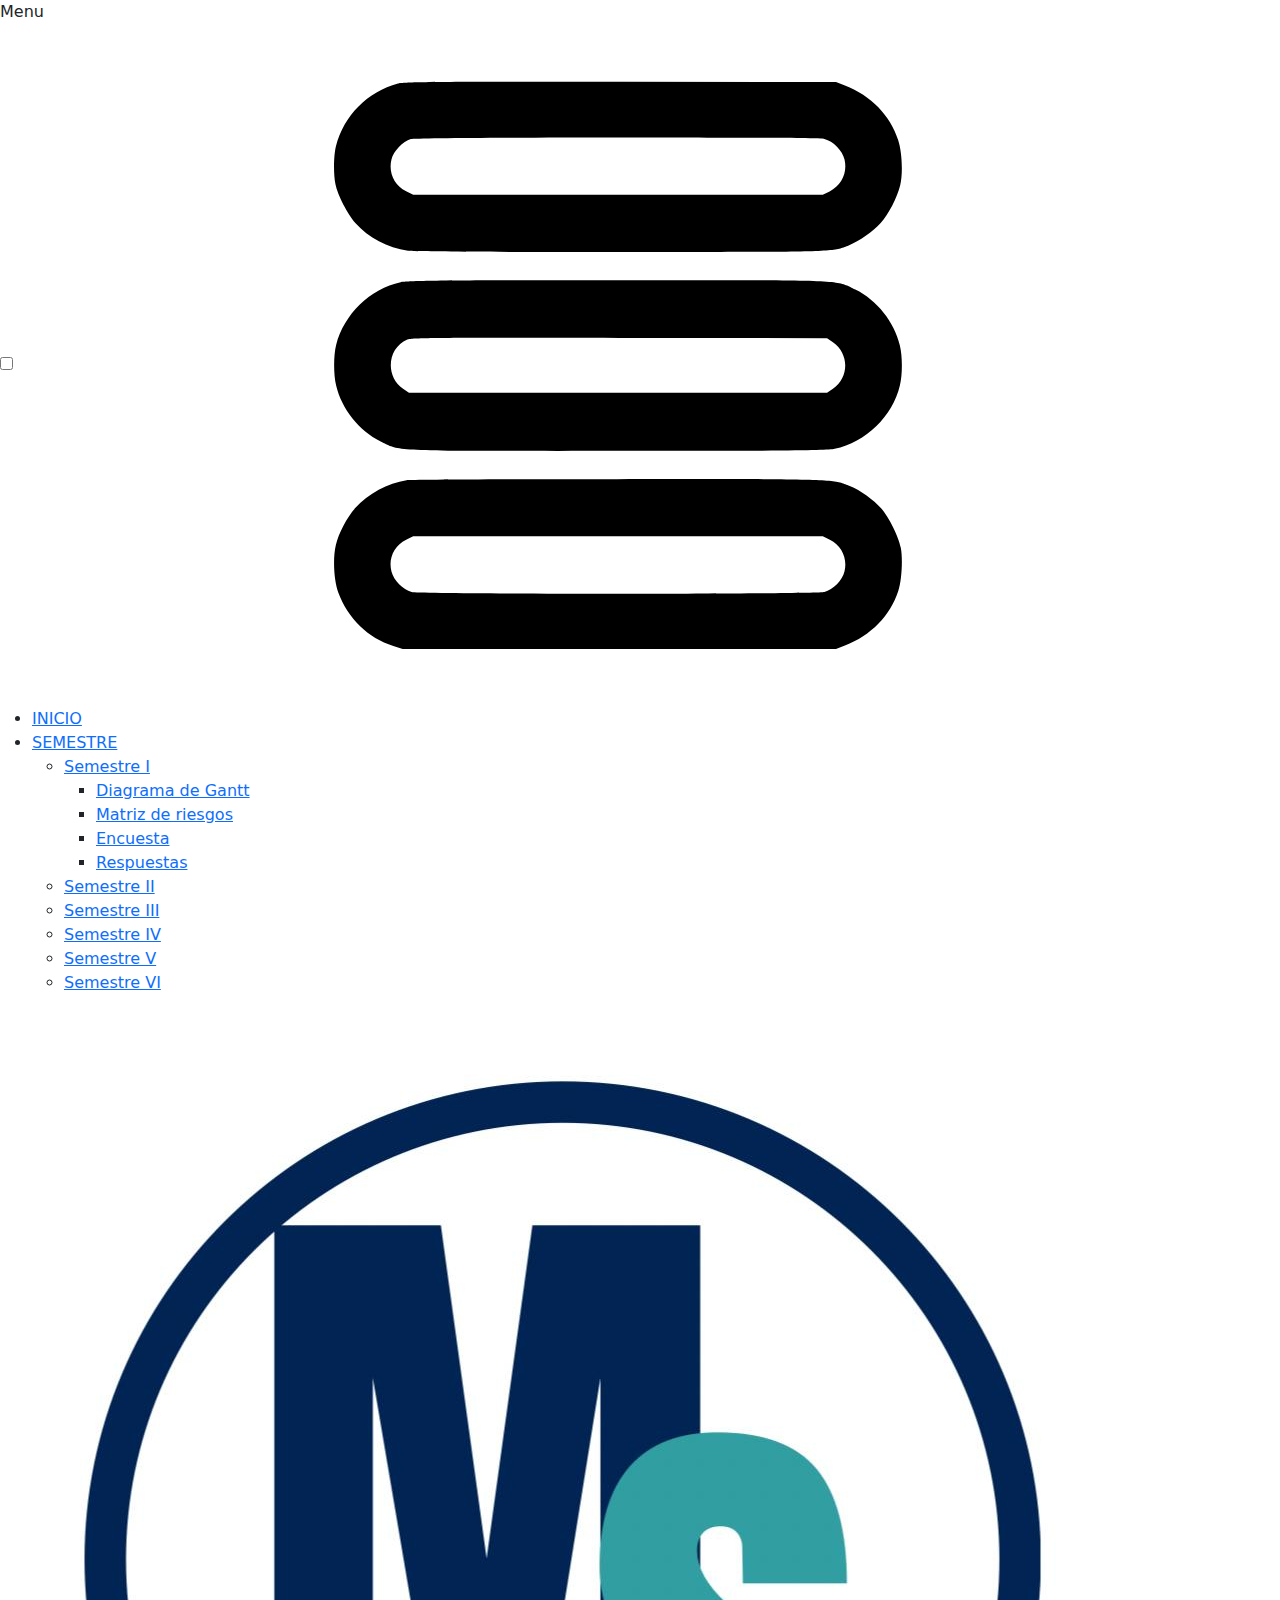
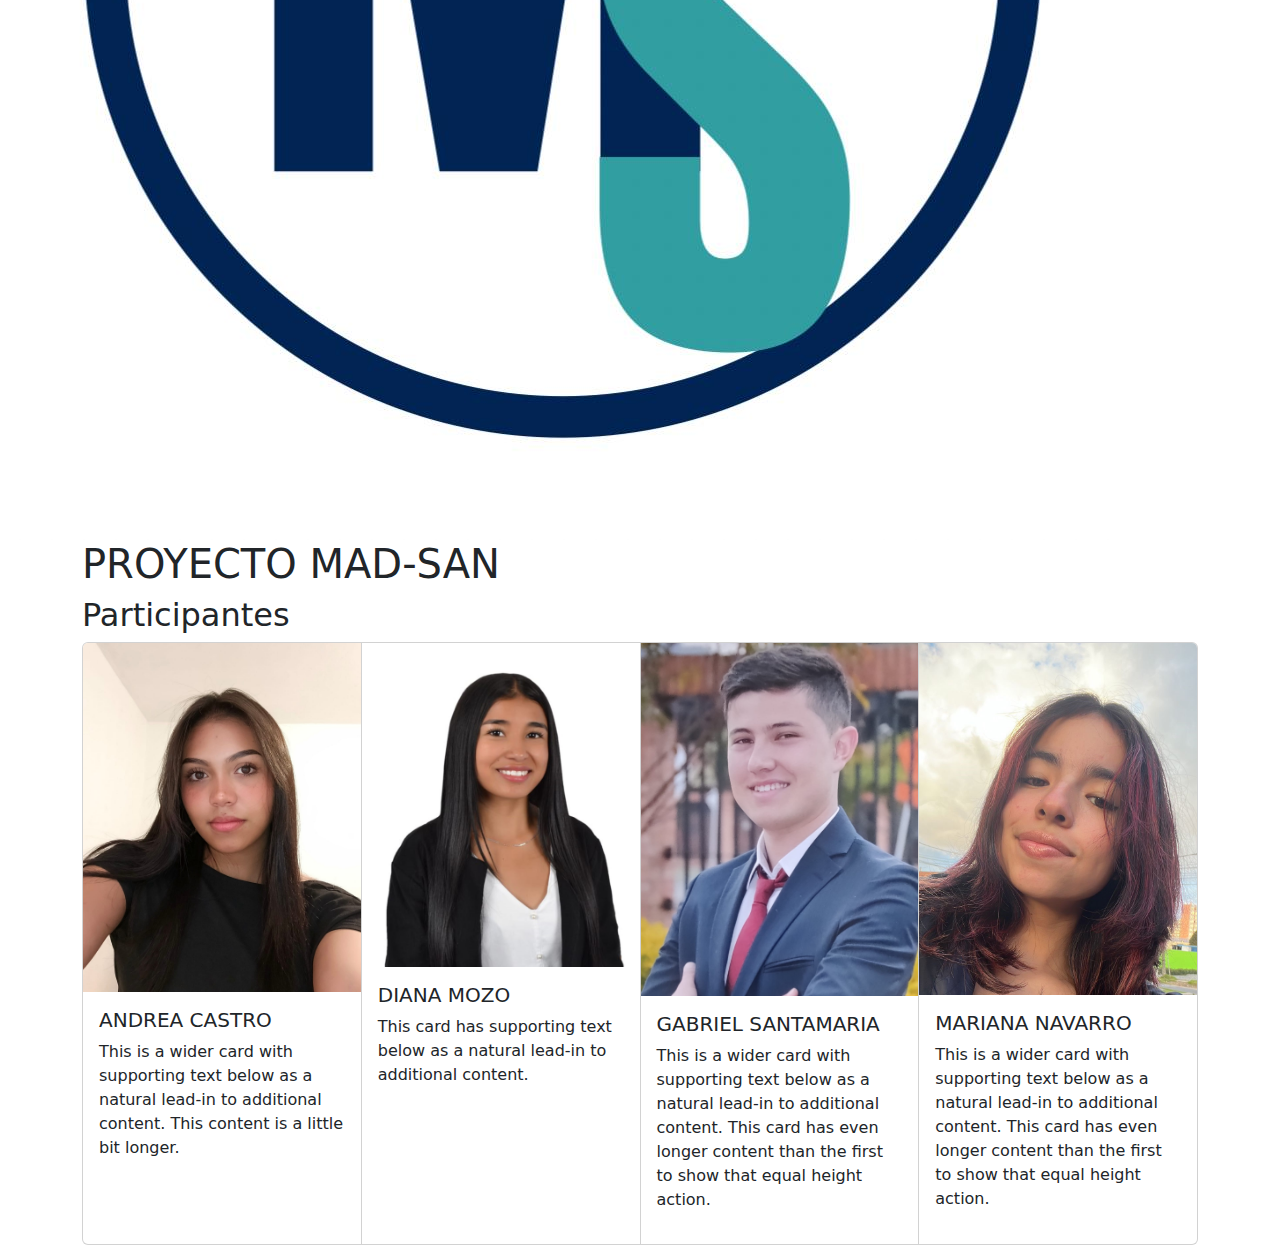
==== index.html @ 91048887 "Cuarta versión del proyecto" ====
<!DOCTYPE html>
<html lang="en">
<head>
    <meta charset="UTF-8">
    <meta name="viewport" content="width=device-width, initial-scale=1.0">
    <link href="https://cdn.jsdelivr.net/npm/bootstrap@5.3.3/dist/css/bootstrap.min.css" rel="stylesheet" integrity="sha384-QWTKZyjpPEjISv5WaRU9OFeRpok6YctnYmDr5pNlyT2bRjXh0JMhjY6hW+ALEwIH" crossorigin="anonymous">
    <script src="https://cdn.jsdelivr.net/npm/bootstrap@5.3.3/dist/js/bootstrap.bundle.min.js" integrity="sha384-YvpcrYf0tY3lHB60NNkmXc5s9fDVZLESaAA55NDzOxhy9GkcIdslK1eN7N6jIeHz" crossorigin="anonymous"></script>
    <script src="https://cdn.jsdelivr.net/npm/@popperjs/core@2.11.8/dist/umd/popper.min.js" integrity="sha384-I7E8VVD/ismYTF4hNIPjVp/Zjvgyol6VFvRkX/vR+Vc4jQkC+hVqc2pM8ODewa9r" crossorigin="anonymous"></script>
    <script src="https://cdn.jsdelivr.net/npm/bootstrap@5.3.3/dist/js/bootstrap.min.js" integrity="sha384-0pUGZvbkm6XF6gxjEnlmuGrJXVbNuzT9qBBavbLwCsOGabYfZo0T0to5eqruptLy" crossorigin="anonymous"></script>
    <link rel="icon" href="IMG/Logo.ico">
    <title>MAD-SAN</title>
<link rel="stylesheet" href="css/estilos.css">
</head>

<header class="header">

    <div class="logo">Menu</div>
    <input type="checkbox" id="toggle">
    <label for="toggle"> <img src="IMG/Menu.svg" alt="menu"></label>

    <nav class="navigation">

        <ul> 
            <li><a href="index.html">INICIO</a></li>
            <li>
              <a href="#">SEMESTRE</a>
              <ul>
                  <li>
                    <a href="Semestre1.html">Semestre I</a>
                    <ul>
                        <li><a href="#">Diagrama de Gantt</a></li>
                        <li><a href="#">Matriz de riesgos</a></li>
                        <li><a href="#">Encuesta</a></li>
                        <li><a href="#">Respuestas</a></li>
                    </ul>
                  </li>
                  <li><a href="Semestre2.html">Semestre II</a></li>
                  <li><a href="Semestre3.html">Semestre III</a></li>
                  <li><a href="Semestre4.html">Semestre IV</a></li>
                  <li><a href="Semestre5.html">Semestre V</a></li>
                  <li><a href="Semestre6.html">Semestre VI</a></li>
              </ul>
            </li>
        </ul>
    </nav>
</header>

<body>

    <img id="logo" src="IMG/logo.png" alt="Logo de MAD-SAN">

    <div class="container">      
        <h1 class="title">PROYECTO MAD-SAN</h1>
        <h2>Participantes</h2>
        <div class="card-group">
            <div class="card">
              <img src="IMG/Andrea.jpg" class="card-img-top" alt="...">
              <div class="card-body">
                <h5 class="card-title">ANDREA CASTRO</h5>
                <p class="card-text">This is a wider card with supporting text below as a natural lead-in to additional content. This content is a little bit longer.</p>
                <p class="card-text"><small class="text-body-secondary"></small></p>
              </div>
            </div>
            <div class="card">
              <img src="IMG/Diana.jpg" class="card-img-top" alt="...">
              <div class="card-body">
                <h5 class="card-title">DIANA MOZO</h5>
                <p class="card-text">This card has supporting text below as a natural lead-in to additional content.</p>
                <p class="card-text"><small class="text-body-secondary"></small></p>
              </div>
            </div>
            <div class="card">
              <img src="IMG/Gabriel.jpg" class="card-img-top" alt="...">
              <div class="card-body">
                <h5 class="card-title">GABRIEL SANTAMARIA</h5>
                <p class="card-text">This is a wider card with supporting text below as a natural lead-in to additional content. This card has even longer content than the first to show that equal height action.</p>
                <p class="card-text"><small class="text-body-secondary"></small></p>
              </div>
            </div>
            <div class="card">
              <img src="IMG/Mariana.jpg" class="card-img-top" alt="...">
              <div class="card-body">
                <h5 class="card-title">MARIANA NAVARRO</h5>
                <p class="card-text">This is a wider card with supporting text below as a natural lead-in to additional content. This card has even longer content than the first to show that equal height action.</p>
                <p class="card-text"><small class="text-body-secondary"></small></p>
            </div>
            </div>
          </div>   
 
    </div>
</body>

</html>
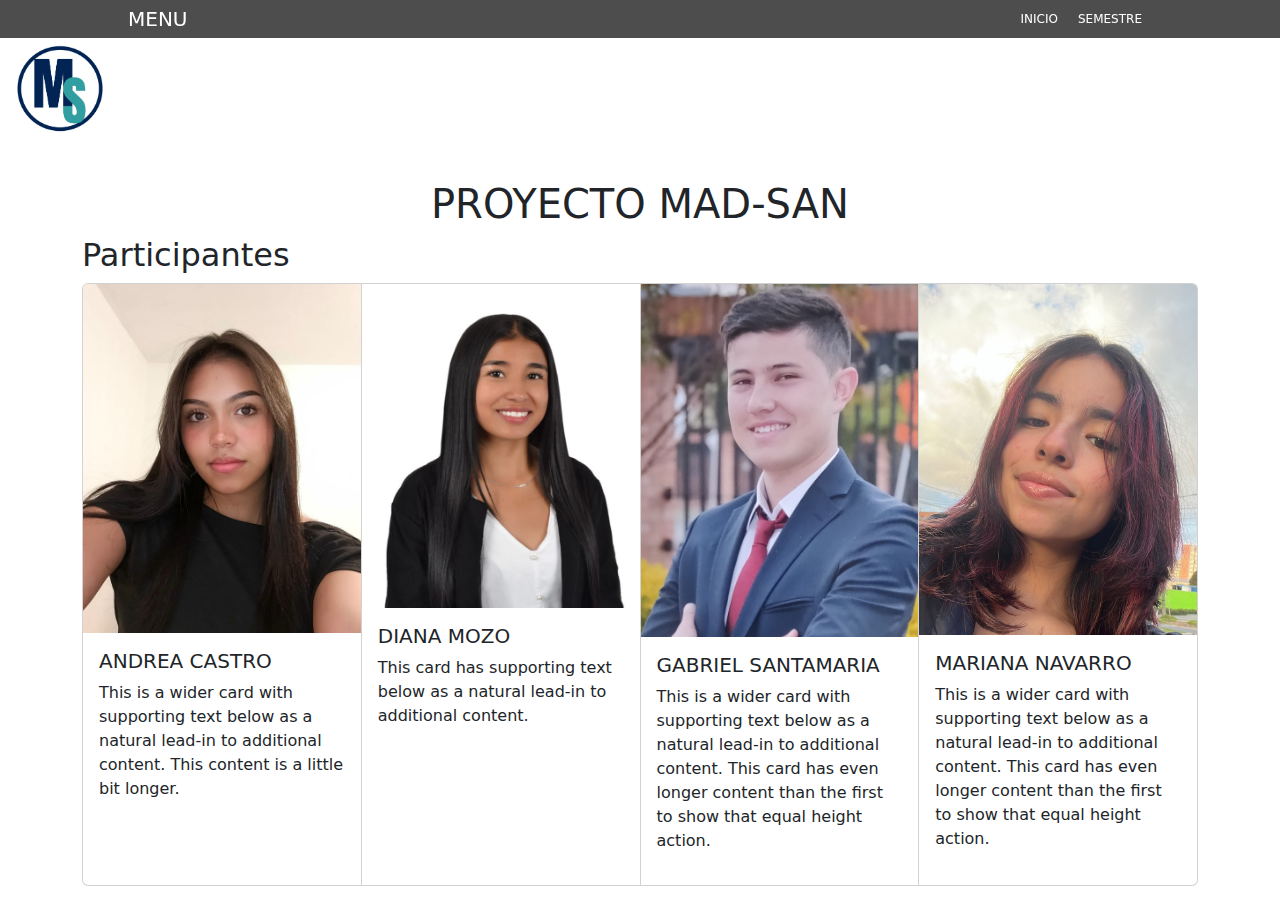
==== commit ee849579: "Cuarta versión del proyecto" ====
--- a/index.html
+++ b/index.html
@@ -9,7 +9,7 @@
     <script src="https://cdn.jsdelivr.net/npm/bootstrap@5.3.3/dist/js/bootstrap.min.js" integrity="sha384-0pUGZvbkm6XF6gxjEnlmuGrJXVbNuzT9qBBavbLwCsOGabYfZo0T0to5eqruptLy" crossorigin="anonymous"></script>
     <link rel="icon" href="IMG/Logo.ico">
     <title>MAD-SAN</title>
-<link rel="stylesheet" href="css/estilos.css">
+<link rel="stylesheet" href="CSS/estilos.css">
 </head>
 
 <header class="header">
@@ -90,4 +90,4 @@
     </div>
 </body>
 
-</html>+</html>
--- a/CSS/estilos.css
+++ b/CSS/estilos.css
@@ -0,0 +1,164 @@
+@import url('https://fonts.googleapis.com/css2?family=Poppins:ital,wght@0,100;0,200;0,300;0,400;0,500;0,600;0,700;0,800;0,900;1,100;1,200;1,300;1,400;1,500;1,600;1,700;1,800;1,900&display=swap');
+
+*,
+*::before
+*::after {
+    margin: 0;
+    padding: 0;
+    box-sizing: inherit;
+}
+
+body {
+    min-height: 100vh;
+    box-sizing: border-box;
+}
+
+.header {
+    position: fixed;
+    top: 0%;
+    left: 0%;
+    right: 0%;
+    background-color: rgba(1, 1, 1, 0.7);
+    padding: 0px 10%;
+    display: 	flex;
+    align-items: center;
+    justify-content: space-between;
+    z-index: 1000;
+}
+
+#logo {
+    width: 100px;
+    margin: 40px 10px;
+}
+
+.logo {
+    font-size: 20px;
+    text-transform: uppercase;
+    color: #ffffff;
+    font-weight: 500;
+}
+
+.navigation ul {
+    list-style: none;
+}
+
+.header .navigation ul li {
+    float: left;
+    position: relative;
+}
+
+.header .navigation ul li a {
+    font-size: 12px;
+    color: #ffffff;
+    text-decoration: none;
+    padding: 10px;
+    display: block;
+    transition: all .2s ease;
+}
+
+.header .navigation ul li a:hover {
+    background-color: #685cfe;
+}
+
+.header .navigation ul li ul {
+    position: absolute;
+    right: 0%;
+    width: 150px;
+    background-color: rgba(1, 1, 1, 0.7);
+    display: none;
+}
+
+.header .navigation ul li ul li a {
+    font-size: 12px;
+    text-transform: capitalize;
+}
+
+.header .navigation ul li ul li ul {
+    position: absolute;
+    top: 0%;
+    right: 150px;
+}
+
+.header .navigation ul li ul li {
+    width: 100%;
+}
+
+.header .navigation ul li:hover {
+    display: initial;
+}
+
+.header .navigation ul li:hover > ul {
+    display: block;
+}
+
+#toggle,
+.header label {
+    display: none;
+    cursor: pointer;
+}
+
+.menu {
+    width: 45px;
+    height: 35px;
+}
+
+@media(max-width:50px) {
+    .header label {
+        display: initial;
+    }
+
+    .header {
+        padding: 20px 10%;
+    }
+
+    .header .navigation {
+        position: absolute;
+        top: 100%;
+        left: 0;
+        right: 0;
+        background-color: rgba(1, 1, 1, 0.7);
+        display: none;
+    }
+
+    .header .navigation ul li {
+        width: 100%;
+    }
+
+    .header .navigation ul li a{
+        padding: 8px 30px 8px 10%;
+    } 
+
+    .header .navigation ul li ul {
+        position: relative;
+        width: 100%;
+        left: 0;
+    }
+
+    .header .navigation ul li ul li {
+        background-color: rgba(1, 1, 1, 0.7);
+    }
+
+    .header .navigation ul li ul li ul {
+        position: relative;
+        width: 80%;
+        left: 0;
+    }
+
+    #toggle:checked ~ .navigation {
+        display: block;
+    }
+}   
+
+.title {
+    display: flex;
+    justify-content: space-around;
+    align-content: space-around;
+    flex-wrap: wrap;
+    flex-direction: row;
+    align-items: stretch;
+}
+
+#video {
+    width: 750px;
+    height: 400px;
+}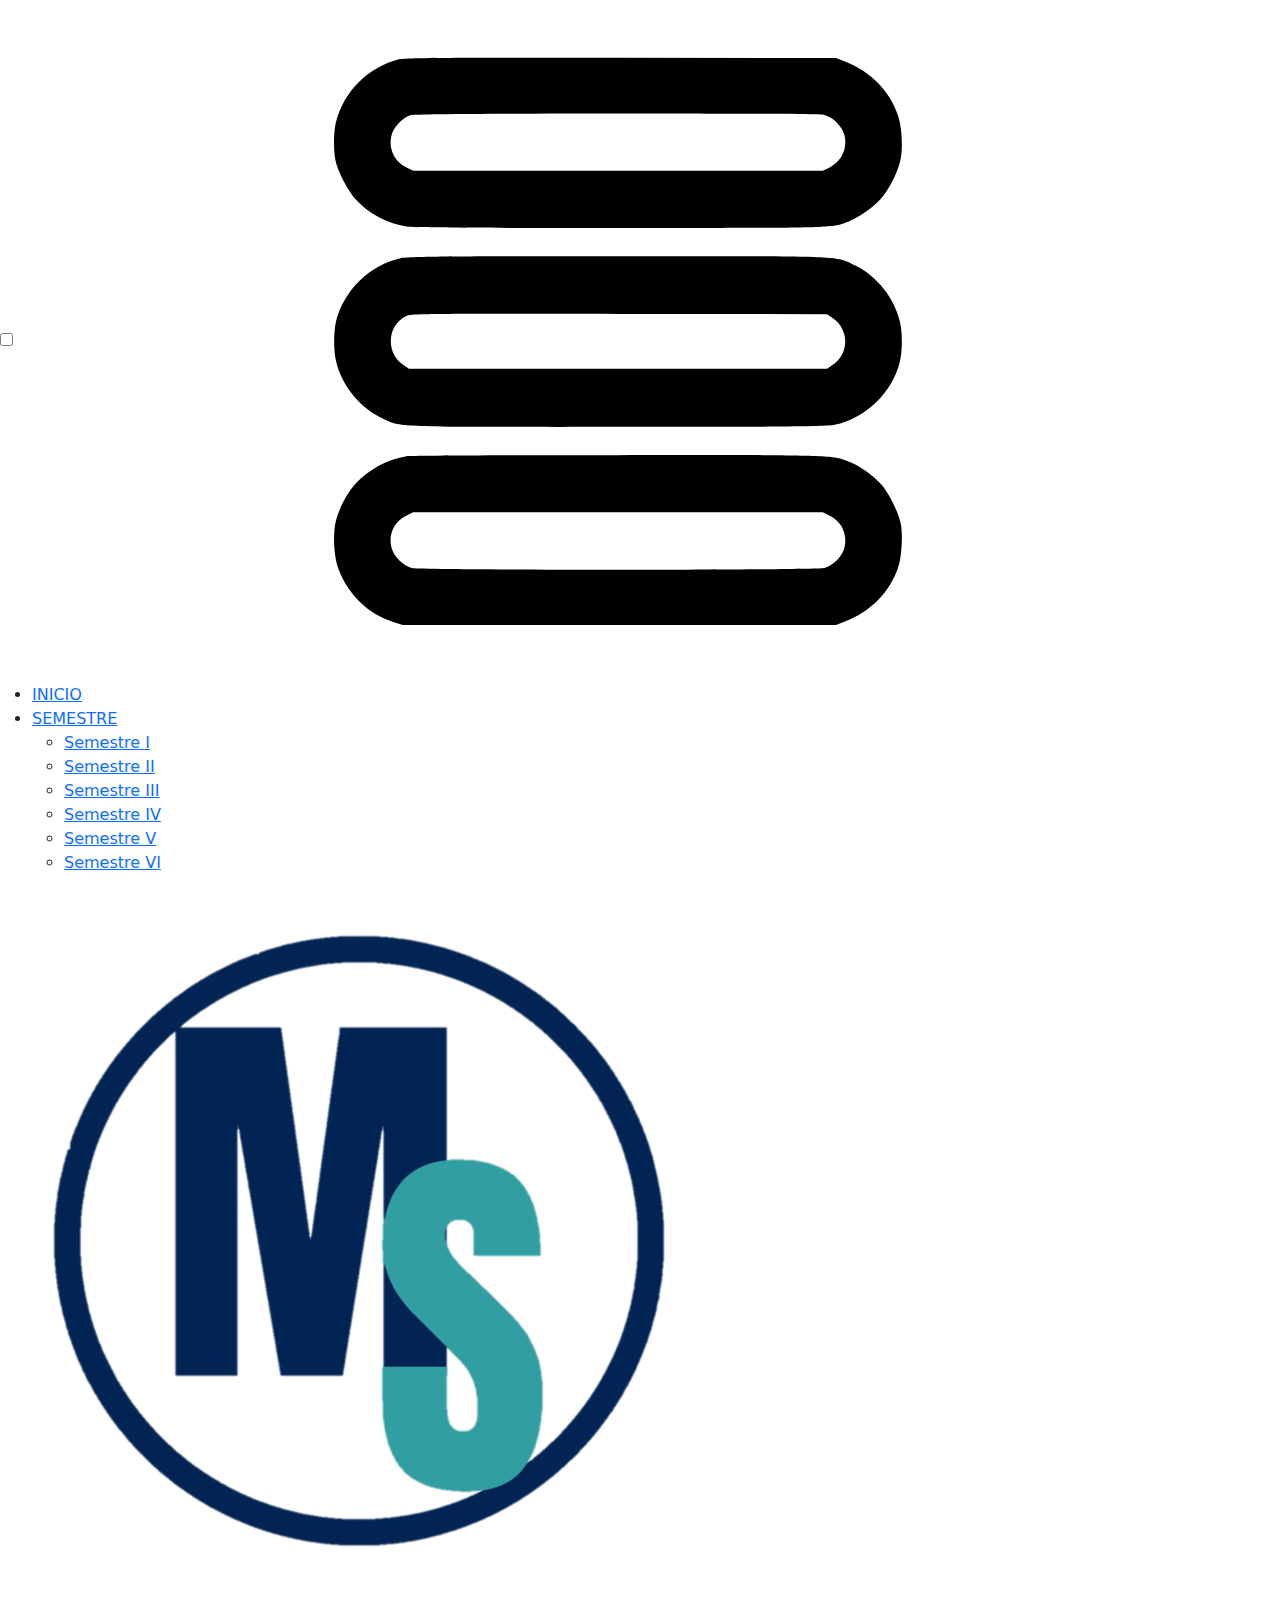
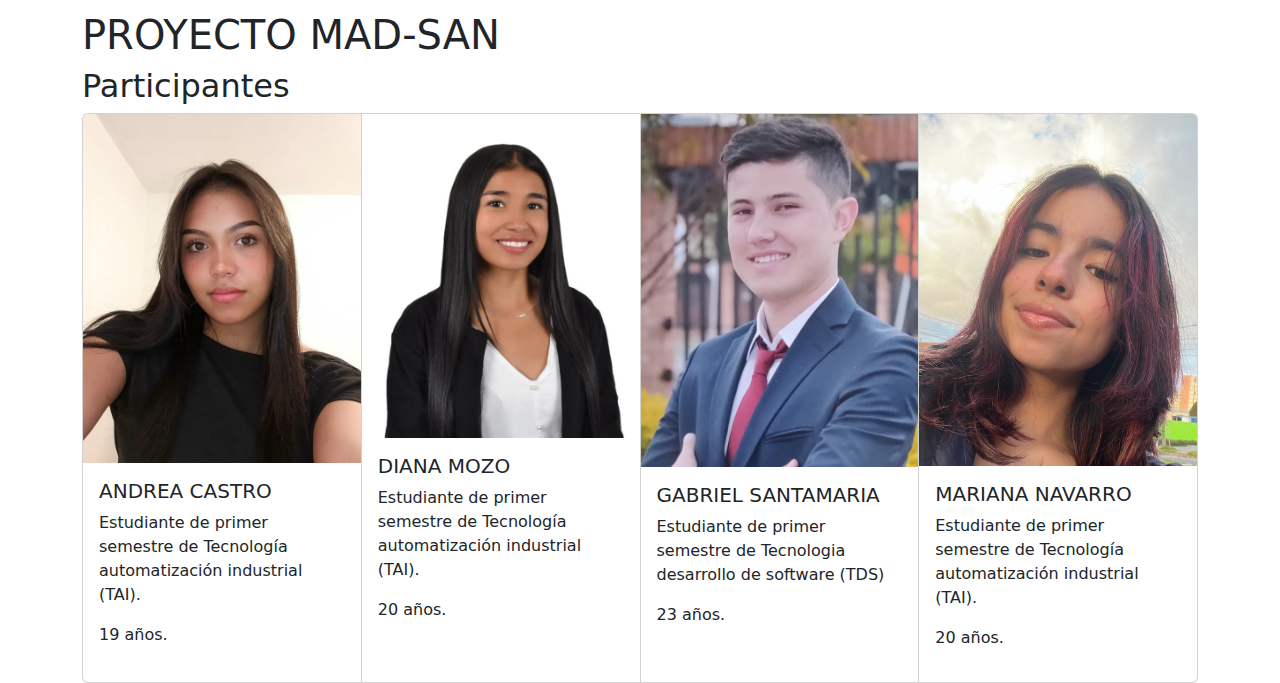
==== commit 5bf1fa0b: "Quinta versión del proyecto" ====
--- a/index.html
+++ b/index.html
@@ -9,31 +9,24 @@
     <script src="https://cdn.jsdelivr.net/npm/bootstrap@5.3.3/dist/js/bootstrap.min.js" integrity="sha384-0pUGZvbkm6XF6gxjEnlmuGrJXVbNuzT9qBBavbLwCsOGabYfZo0T0to5eqruptLy" crossorigin="anonymous"></script>
     <link rel="icon" href="IMG/Logo.ico">
     <title>MAD-SAN</title>
-<link rel="stylesheet" href="CSS/estilos.css">
+<link rel="stylesheet" href="css/estilos.css">
 </head>
 
-<header class="header">
+<body>
 
-    <div class="logo">Menu</div>
+  <header class="header">
+
+    <div class="logo"></div>
     <input type="checkbox" id="toggle">
     <label for="toggle"> <img src="IMG/Menu.svg" alt="menu"></label>
 
     <nav class="navigation">
-
         <ul> 
             <li><a href="index.html">INICIO</a></li>
             <li>
               <a href="#">SEMESTRE</a>
               <ul>
-                  <li>
-                    <a href="Semestre1.html">Semestre I</a>
-                    <ul>
-                        <li><a href="#">Diagrama de Gantt</a></li>
-                        <li><a href="#">Matriz de riesgos</a></li>
-                        <li><a href="#">Encuesta</a></li>
-                        <li><a href="#">Respuestas</a></li>
-                    </ul>
-                  </li>
+                  <li><a href="Semestre1.html">Semestre I</a></li>
                   <li><a href="Semestre2.html">Semestre II</a></li>
                   <li><a href="Semestre3.html">Semestre III</a></li>
                   <li><a href="Semestre4.html">Semestre IV</a></li>
@@ -42,52 +35,51 @@
               </ul>
             </li>
         </ul>
+        <img id="logo" src="IMG/logo.png" alt="Logo de MAD-SAN">
     </nav>
-</header>
-
-<body>
-
-    <img id="logo" src="IMG/logo.png" alt="Logo de MAD-SAN">
-
+  </header>
     <div class="container">      
-        <h1 class="title">PROYECTO MAD-SAN</h1>
+        <h1 class="title1">PROYECTO MAD-SAN</h1>
         <h2>Participantes</h2>
         <div class="card-group">
             <div class="card">
               <img src="IMG/Andrea.jpg" class="card-img-top" alt="...">
               <div class="card-body">
                 <h5 class="card-title">ANDREA CASTRO</h5>
-                <p class="card-text">This is a wider card with supporting text below as a natural lead-in to additional content. This content is a little bit longer.</p>
-                <p class="card-text"><small class="text-body-secondary"></small></p>
+                <p class="card-text">Estudiante de primer semestre de Tecnología automatización industrial (TAI).</p>
+                <p class="card-text1">19 años.</p>
+                <!--p class="card-text"><small class="text-body-secondary"></small></1-p>-->
               </div>
             </div>
             <div class="card">
-              <img src="IMG/Diana.jpg" class="card-img-top" alt="...">
+              <img id="diana" src="IMG/Diana.jpg" class="card-img-top" alt="...">
               <div class="card-body">
                 <h5 class="card-title">DIANA MOZO</h5>
-                <p class="card-text">This card has supporting text below as a natural lead-in to additional content.</p>
-                <p class="card-text"><small class="text-body-secondary"></small></p>
+                <p class="card-text">Estudiante de primer semestre de Tecnología automatización industrial (TAI).</p>
+                <p class="card-text1">20 años.</p>
+                <!--p class="card-text"><small class="text-body-secondary"></small></1-p>-->
               </div>
             </div>
             <div class="card">
               <img src="IMG/Gabriel.jpg" class="card-img-top" alt="...">
               <div class="card-body">
                 <h5 class="card-title">GABRIEL SANTAMARIA</h5>
-                <p class="card-text">This is a wider card with supporting text below as a natural lead-in to additional content. This card has even longer content than the first to show that equal height action.</p>
-                <p class="card-text"><small class="text-body-secondary"></small></p>
+                <p class="card-text">Estudiante de primer semestre de Tecnologia desarrollo de software (TDS)</p>
+                <p class="card-text1">23 años.</p>
+                <!--p class="card-text"><small class="text-body-secondary"></small></1-p>-->
               </div>
             </div>
             <div class="card">
               <img src="IMG/Mariana.jpg" class="card-img-top" alt="...">
               <div class="card-body">
                 <h5 class="card-title">MARIANA NAVARRO</h5>
-                <p class="card-text">This is a wider card with supporting text below as a natural lead-in to additional content. This card has even longer content than the first to show that equal height action.</p>
-                <p class="card-text"><small class="text-body-secondary"></small></p>
+                <p class="card-text">Estudiante de primer semestre de Tecnología automatización industrial (TAI).</p>
+                <p class="card-text1">20 años.</p>
+                <!--p class="card-text"><small class="text-body-secondary"></small></1-p>-->
             </div>
             </div>
-          </div>   
- 
+        </div>    
     </div>
 </body>
 
-</html>
+</html>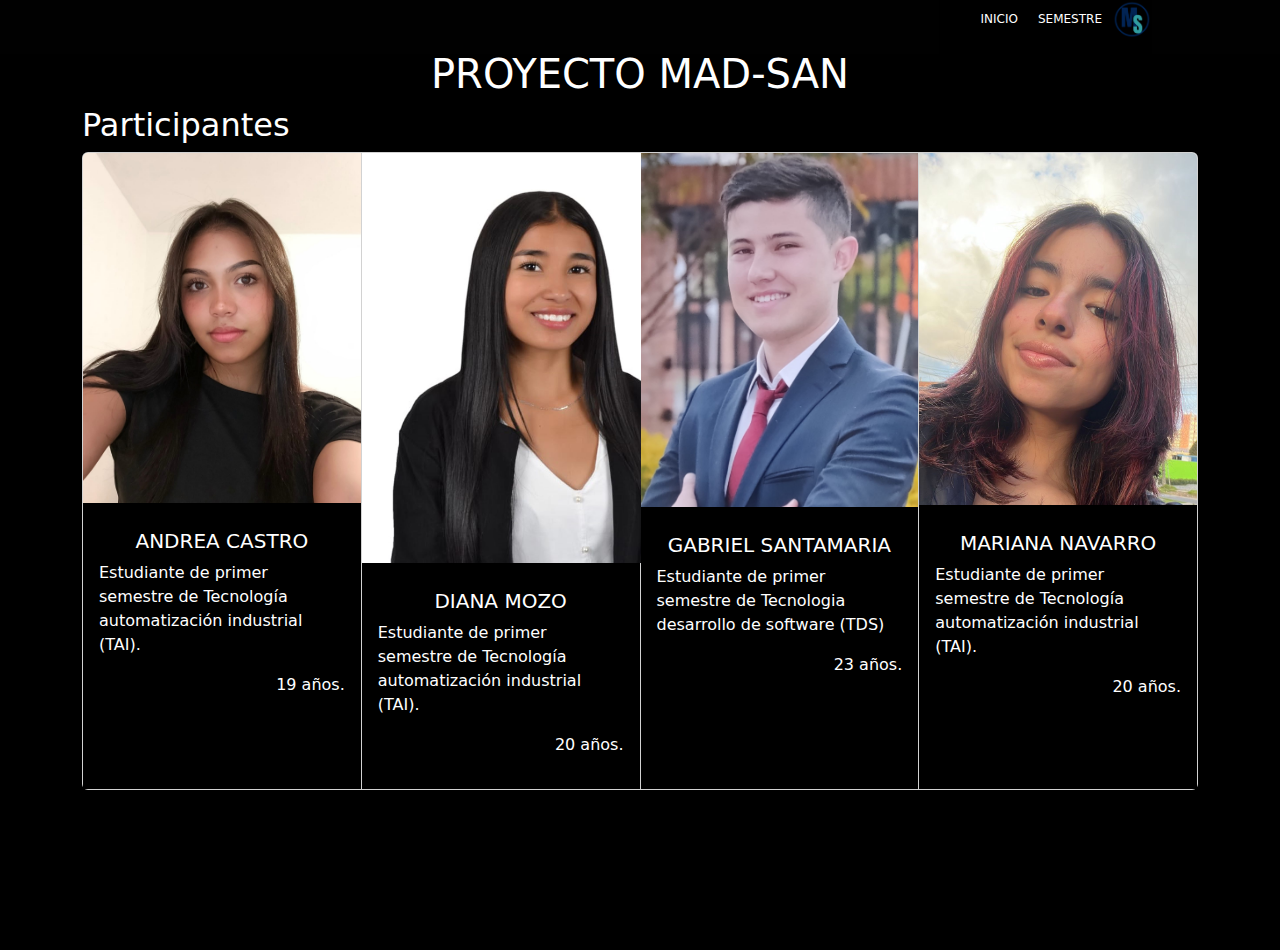
==== commit 9f788e82: "Quinta versión del proyecto" ====
--- a/index.html
+++ b/index.html
@@ -9,7 +9,7 @@
     <script src="https://cdn.jsdelivr.net/npm/bootstrap@5.3.3/dist/js/bootstrap.min.js" integrity="sha384-0pUGZvbkm6XF6gxjEnlmuGrJXVbNuzT9qBBavbLwCsOGabYfZo0T0to5eqruptLy" crossorigin="anonymous"></script>
     <link rel="icon" href="IMG/Logo.ico">
     <title>MAD-SAN</title>
-<link rel="stylesheet" href="css/estilos.css">
+<link rel="stylesheet" href="CSS/estilos.css">
 </head>
 
 <body>
--- a/CSS/estilos.css
+++ b/CSS/estilos.css
@@ -0,0 +1,251 @@
+@import url('https://fonts.googleapis.com/css2?family=Poppins:ital,wght@0,100;0,200;0,300;0,400;0,500;0,600;0,700;0,800;0,900;1,100;1,200;1,300;1,400;1,500;1,600;1,700;1,800;1,900&display=swap');
+
+*,
+*::before
+*::after {
+    margin: 0;
+    padding: 0;
+    box-sizing: inherit;
+}
+*{
+    background-color: black;
+    color: #ffffff;
+  }
+  body{
+    background-color: black;
+    color: #ffffff;
+  }
+
+body {
+    min-height: 100vh;
+    box-sizing: border-box;
+}
+
+.header {
+    position: fixed;
+    top: 0%;
+    left: 0%;
+    right: 0%;
+    background-color: rgba(1, 1, 1, 0.7);
+    padding: 0px 10%;
+    display: 	flex;
+    align-items: center;
+    justify-content: space-between;
+    z-index: 1000;
+}
+
+#logo {
+    width: 40px;
+    height: 40px;
+}
+
+
+
+.navigation {
+    display: 	flex;
+    align-items: left;
+    justify-content: space-between;
+}
+.navigation ul {
+    list-style: none;
+}
+
+.header .navigation ul li {
+    float: left;
+    position: relative;
+}
+
+.header .navigation ul li a {
+    font-size: 12px;
+    color: #ffffff;
+    text-decoration: none;
+    padding: 10px;
+    display: block;
+    transition: all .2s ease;
+}
+
+.header .navigation ul li a:hover {
+    background-color: #0e246d;
+}
+
+.header .navigation ul li ul {
+    position: absolute;
+    right: 0%;
+    width: 150px;
+    background-color: rgba(1, 1, 1, 0.7);
+    display: none;
+}
+
+.header .navigation ul li ul li a {
+    font-size: 12px;
+    text-transform: capitalize;
+}
+
+.header .navigation ul li ul li ul {
+    position: absolute;
+    top: 0%;
+    right: 100px;
+}
+
+.header .navigation ul li ul li {
+    width: 100%;
+}
+
+.header .navigation ul li:hover {
+    display: initial;
+}
+
+.header .navigation ul li:hover > ul {
+    display: block;
+}
+
+#toggle,
+.header label {
+    display: none;
+    cursor: pointer;
+}
+
+.menu{
+    width: 45px;
+    height: 50px;
+
+}
+
+@media(max-width:50px) {
+    .header label {
+        display: initial;
+    }
+
+    .header {
+        padding: 20px 10%;
+    }
+
+    .header .navigation {
+        position: absolute;
+        top: 100%;
+        left: 0;
+        right: 0;
+        background-color: rgba(1, 1, 1, 0.7);
+        display: none;
+    }
+
+    .header .navigation ul li {
+        width: 100%;
+    }
+
+    .header .navigation ul li a{
+        padding: 8px 30px 8px 10%;
+    } 
+
+    .header .navigation ul li ul {
+        position: relative;
+        width: 100%;
+        left: 0;
+    }
+
+    .header .navigation ul li ul li {
+        background-color: rgba(1, 1, 1, 0.7);
+    }
+
+    .header .navigation ul li ul li ul {
+        position: relative;
+        width: 80%;
+        left: 0;
+    }
+
+    #toggle:checked ~ .navigation {
+        display: block;
+    }
+}   
+
+.title1 {
+    display: flex;
+    justify-content: space-around;
+    align-content: space-around;
+    flex-wrap: wrap;
+    flex-direction: row;
+    align-items: stretch;
+    margin-top: 50px    ;
+}
+
+.title2 {
+    display: flex;
+    justify-content: space-around;
+    align-content: space-around;
+    flex-wrap: wrap;
+    flex-direction: row;
+    align-items: stretch;
+}
+
+.Proximamente { 
+    display: flex;
+    justify-content: space-around;
+    align-content: space-around;
+    flex-wrap: wrap;
+    flex-direction: row;
+    align-items: stretch;
+    margin-top: 400px;
+    font-size: 100px;
+}
+
+.card-title{
+    color: #ffffff;
+    text-align: center;
+    padding-top: 10px;
+
+}
+
+.contenedor-video {
+    position: relative;
+    overflow: hidden;
+    padding-top: 56.25%;
+    margin-top: 60px;
+    border: 3px solid rgb(87, 158, 180);
+}
+
+.contenedor-video iframe {
+    position: absolute;
+    top: 0;
+    left: 0;
+    width: 100%;
+    height: 100%;
+}
+
+.col {
+    width: 250px;
+    display: inline-block;
+    text-align: justify;
+    padding: 20px;
+}
+
+.row {
+    text-align: center;
+}
+
+#speech {
+    margin-top: 170px;
+    text-align: center;
+    font-size: 80px;
+}
+
+embed {
+    margin: auto;
+    display: block;
+    width: 850px;
+    height: 100vh;
+    border-radius: 15px;
+}
+
+#Diagrama {
+    padding: 5px 10px;
+}
+
+#diana {
+    height: 410px;
+    width: 350px;
+}
+
+.card-text1 {
+    color: #ffffff;
+    text-align: right;
+}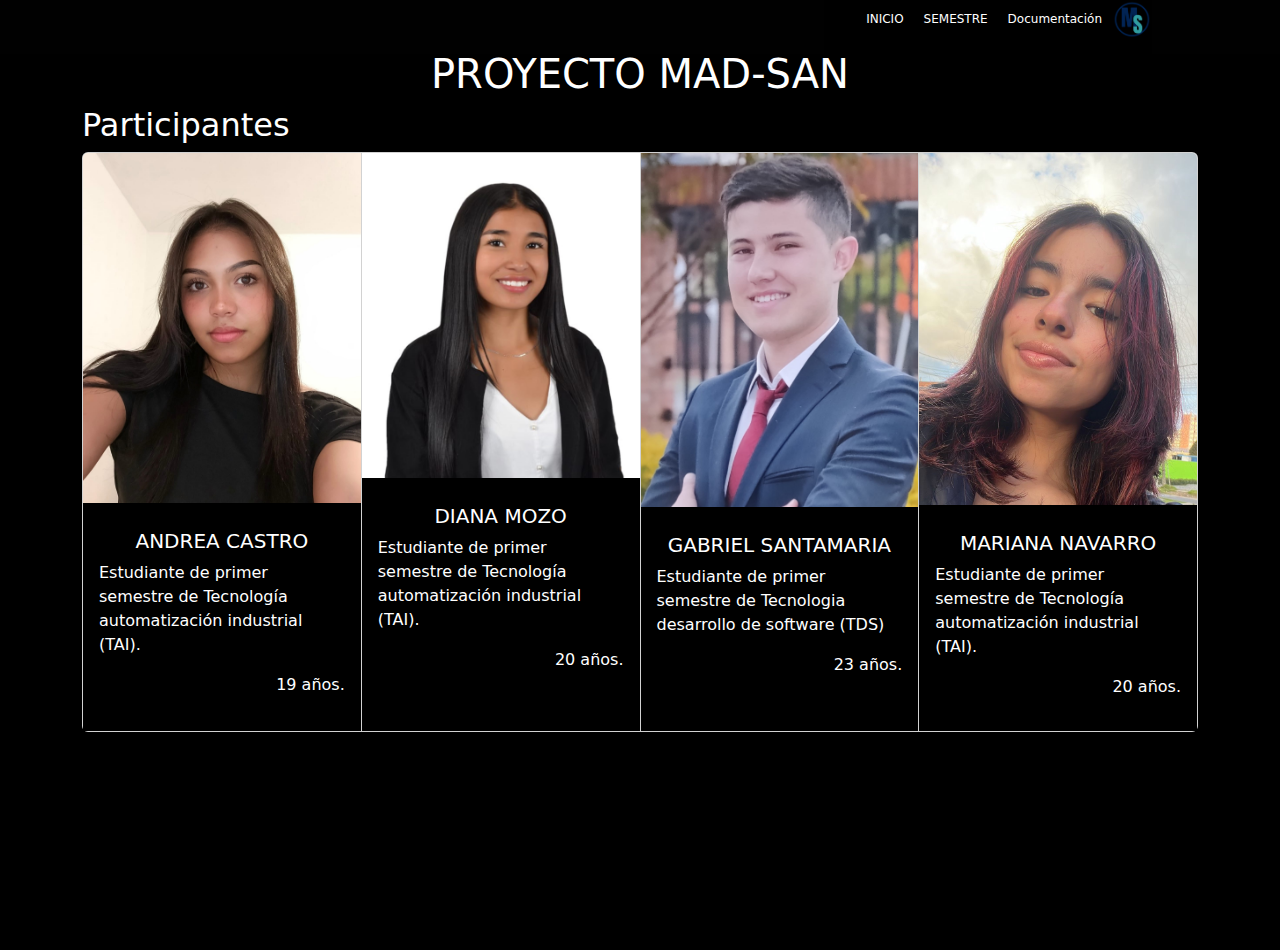
==== commit a08325bc: "Sexta versión del proyecto" ====
--- a/index.html
+++ b/index.html
@@ -9,7 +9,8 @@
     <script src="https://cdn.jsdelivr.net/npm/bootstrap@5.3.3/dist/js/bootstrap.min.js" integrity="sha384-0pUGZvbkm6XF6gxjEnlmuGrJXVbNuzT9qBBavbLwCsOGabYfZo0T0to5eqruptLy" crossorigin="anonymous"></script>
     <link rel="icon" href="IMG/Logo.ico">
     <title>MAD-SAN</title>
-<link rel="stylesheet" href="CSS/estilos.css">
+    <link rel="stylesheet" href="CSS/estilos.css">
+    <!--script src="JS/Acciones.js"></-script>-->
 </head>
 
 <body>
@@ -34,6 +35,7 @@
                   <li><a href="Semestre6.html">Semestre VI</a></li>
               </ul>
             </li>
+            <li><a href="DOCS/Documento.pdf" target="_blank">Documentación</a></li>
         </ul>
         <img id="logo" src="IMG/logo.png" alt="Logo de MAD-SAN">
     </nav>
@@ -52,7 +54,7 @@
               </div>
             </div>
             <div class="card">
-              <img id="diana" src="IMG/Diana.jpg" class="card-img-top" alt="...">
+              <img src="IMG/Diana.jpg" class="card-img-top" alt="...">
               <div class="card-body">
                 <h5 class="card-title">DIANA MOZO</h5>
                 <p class="card-text">Estudiante de primer semestre de Tecnología automatización industrial (TAI).</p>
--- a/CSS/estilos.css
+++ b/CSS/estilos.css
@@ -11,12 +11,11 @@
     background-color: black;
     color: #ffffff;
   }
-  body{
+
+
+body {
     background-color: black;
     color: #ffffff;
-  }
-
-body {
     min-height: 100vh;
     box-sizing: border-box;
 }
@@ -165,7 +164,7 @@
     flex-wrap: wrap;
     flex-direction: row;
     align-items: stretch;
-    margin-top: 50px    ;
+    margin-top: 50px;
 }
 
 .title2 {
@@ -175,6 +174,7 @@
     flex-wrap: wrap;
     flex-direction: row;
     align-items: stretch;
+    scroll-margin-top: 50px;
 }
 
 .Proximamente { 
@@ -200,7 +200,8 @@
     overflow: hidden;
     padding-top: 56.25%;
     margin-top: 60px;
-    border: 3px solid rgb(87, 158, 180);
+    border-radius: 15px;
+    border: 2px solid rgb(87, 158, 180);
 }
 
 .contenedor-video iframe {
@@ -223,9 +224,9 @@
 }
 
 #speech {
-    margin-top: 170px;
+    margin-top: 30%;
     text-align: center;
-    font-size: 80px;
+    font-size: 70px;
 }
 
 embed {
@@ -236,16 +237,41 @@
     border-radius: 15px;
 }
 
-#Diagrama {
-    padding: 5px 10px;
-}
-
-#diana {
-    height: 410px;
-    width: 350px;
-}
+#video {
+    border-radius: 15px;
+}
+
+.tittle3 {
+    display: flex;
+    justify-content: space-around;
+    align-content: space-around;
+    flex-wrap: wrap;
+    flex-direction: row;
+    align-items: stretch;
+    scroll-margin-top: 50px;
+}
+.Diagrama {
+    width: 100%;
+    border-radius: 1%;
+}
+
+.Modelo {
+    width: 100%;
+    border-radius: 2%;
+    cursor: pointer;
+}
+
+.Modelo:hover {
+    transform: scale(1.4);
+    transition: 2s;
+}
+
 
 .card-text1 {
     color: #ffffff;
     text-align: right;
+}
+
+.DOC {
+    width: 100%;
 }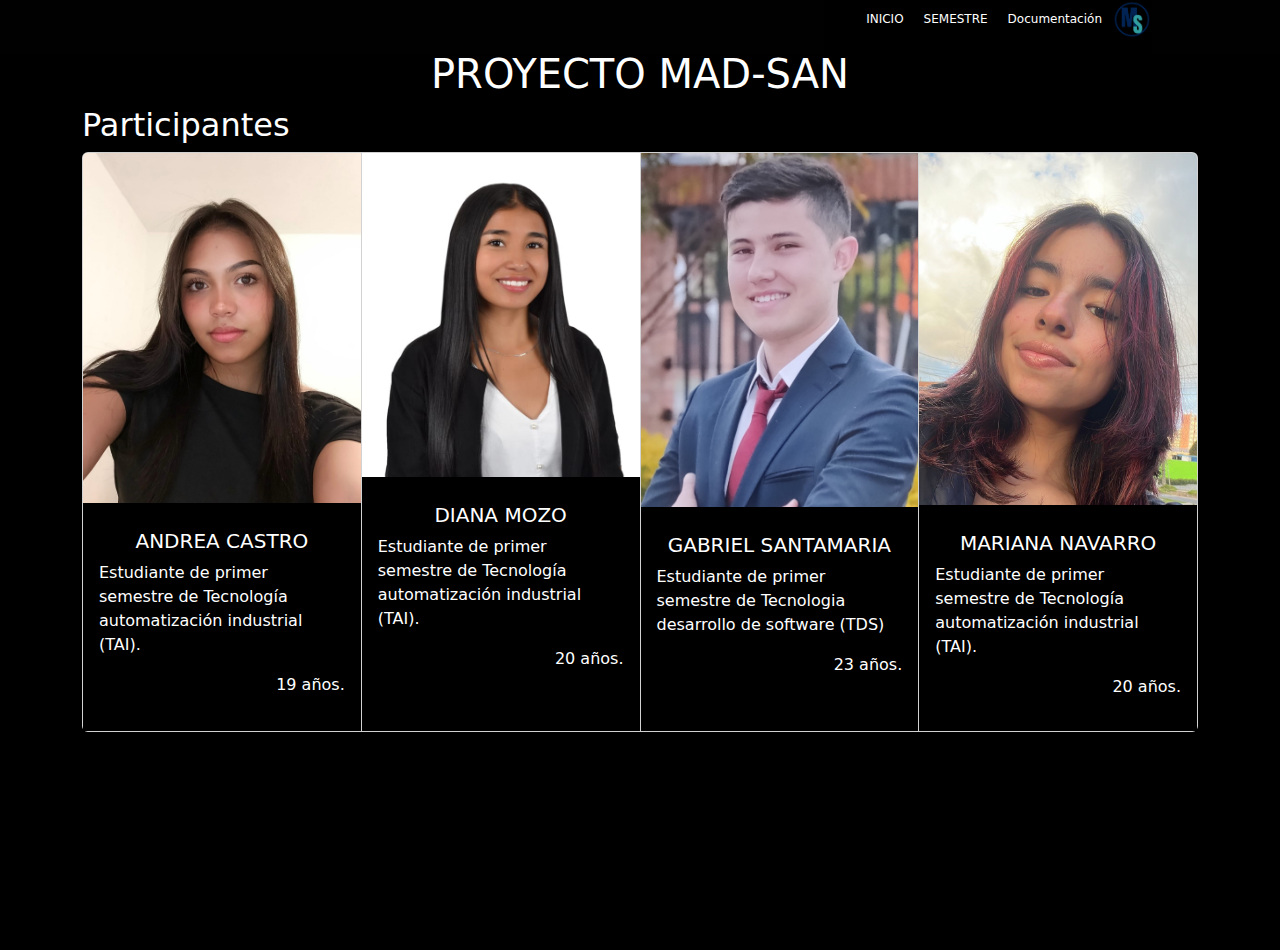
==== commit 64511284: "Sexta versión del proyecto" ====
--- a/index.html
+++ b/index.html
@@ -54,7 +54,7 @@
               </div>
             </div>
             <div class="card">
-              <img src="IMG/Diana.jpg" class="card-img-top" alt="...">
+              <img id="Diana" src="IMG/Diana.jpeg" class="card-img-top" alt="...">
               <div class="card-body">
                 <h5 class="card-title">DIANA MOZO</h5>
                 <p class="card-text">Estudiante de primer semestre de Tecnología automatización industrial (TAI).</p>
--- a/CSS/estilos.css
+++ b/CSS/estilos.css
@@ -157,6 +157,7 @@
     }
 }   
 
+
 .title1 {
     display: flex;
     justify-content: space-around;
@@ -194,12 +195,14 @@
     padding-top: 10px;
 
 }
+
+
+
 
 .contenedor-video {
     position: relative;
     overflow: hidden;
     padding-top: 56.25%;
-    margin-top: 60px;
     border-radius: 15px;
     border: 2px solid rgb(87, 158, 180);
 }
@@ -224,7 +227,7 @@
 }
 
 #speech {
-    margin-top: 30%;
+    margin-top: 18%;
     text-align: center;
     font-size: 70px;
 }
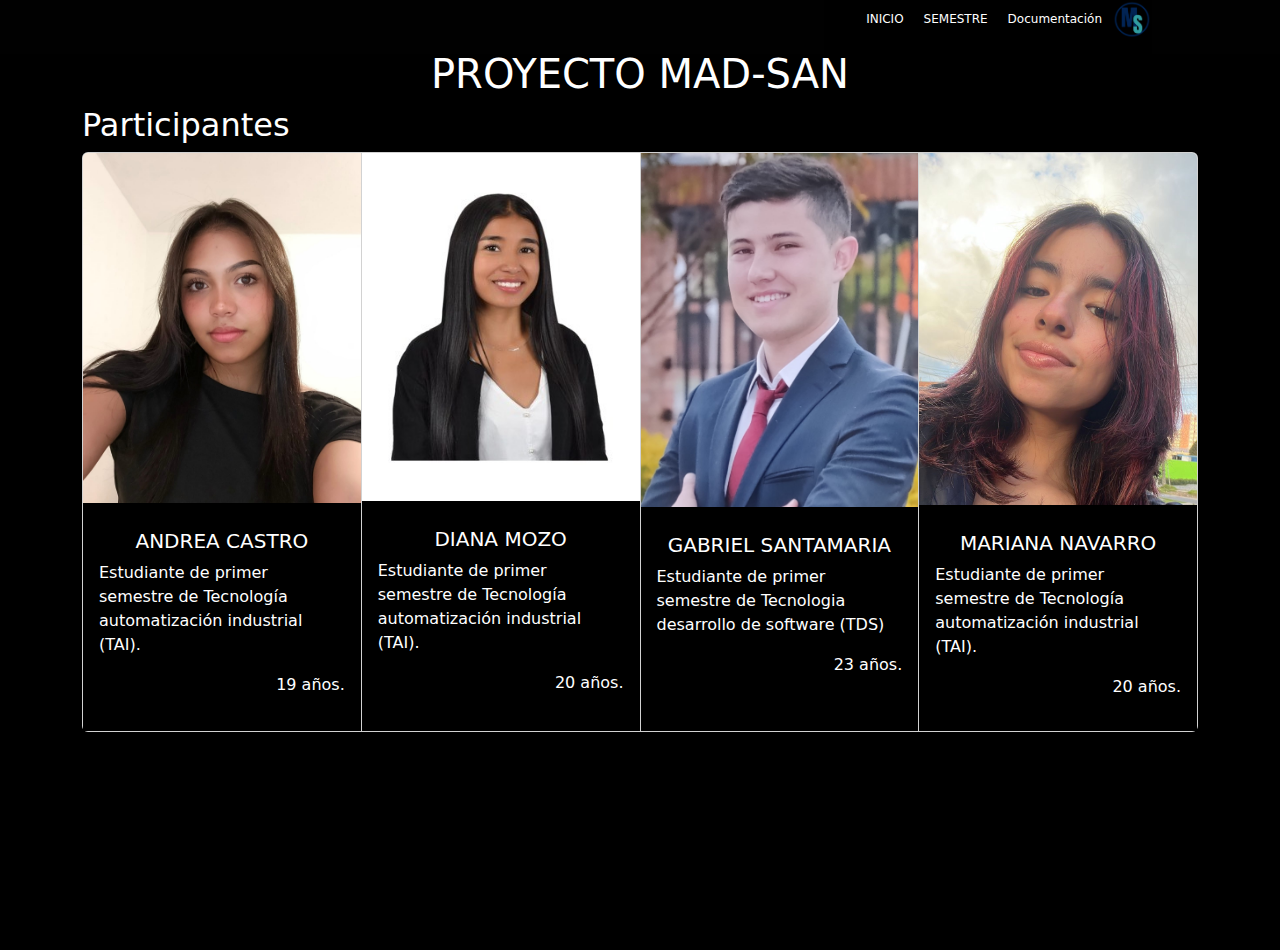
==== commit f4e1ae9a: "Sexta versión del proyecto" ====
--- a/index.html
+++ b/index.html
@@ -54,7 +54,7 @@
               </div>
             </div>
             <div class="card">
-              <img id="Diana" src="IMG/Diana.jpeg" class="card-img-top" alt="...">
+              <img id="Diana" src="IMG/Diana1.jpeg" class="card-img-top" alt="...">
               <div class="card-body">
                 <h5 class="card-title">DIANA MOZO</h5>
                 <p class="card-text">Estudiante de primer semestre de Tecnología automatización industrial (TAI).</p>
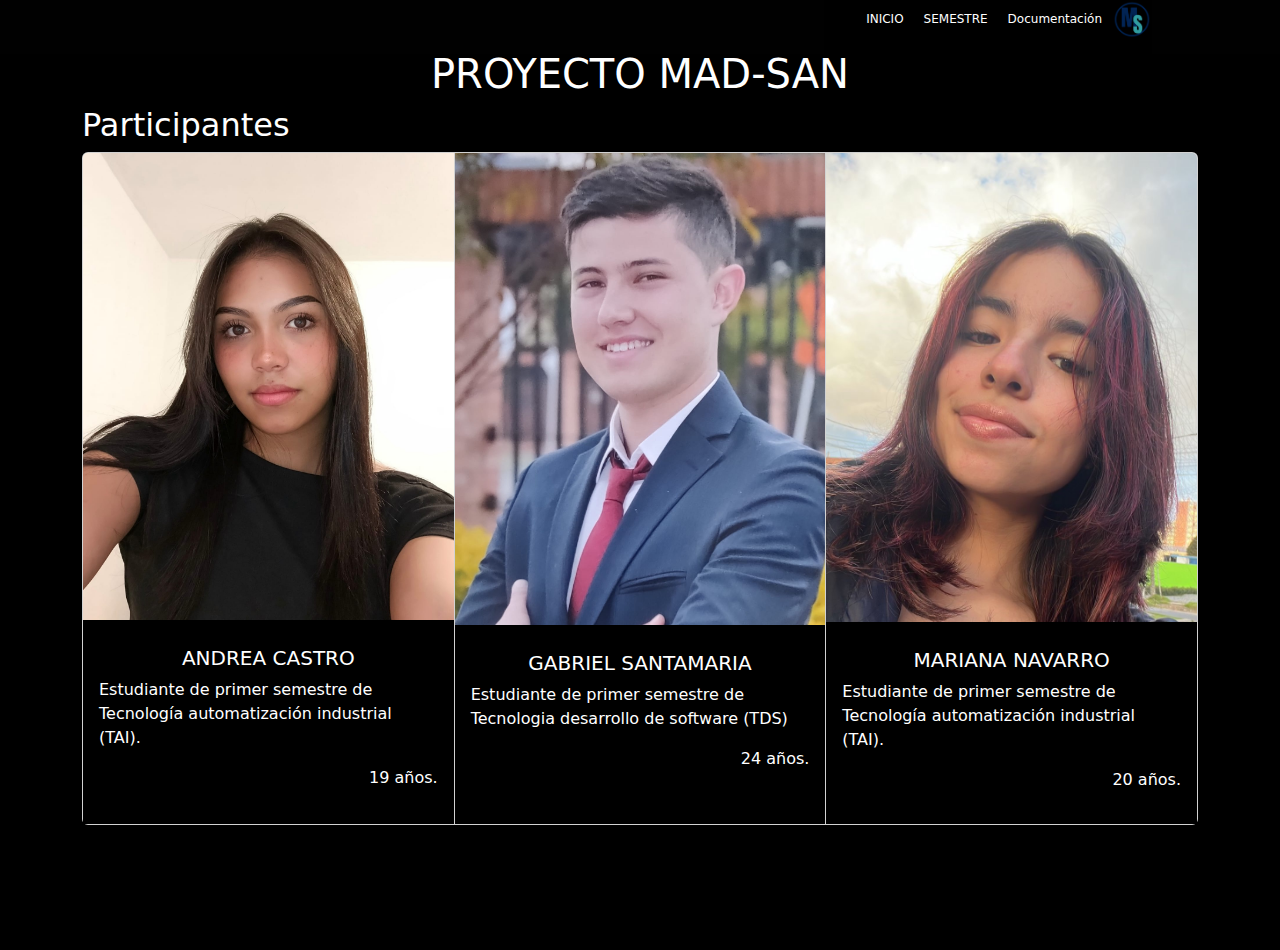
==== commit f96ad451: "Septima verión del proyecto" ====
--- a/index.html
+++ b/index.html
@@ -54,20 +54,11 @@
               </div>
             </div>
             <div class="card">
-              <img id="Diana" src="IMG/Diana1.jpeg" class="card-img-top" alt="...">
-              <div class="card-body">
-                <h5 class="card-title">DIANA MOZO</h5>
-                <p class="card-text">Estudiante de primer semestre de Tecnología automatización industrial (TAI).</p>
-                <p class="card-text1">20 años.</p>
-                <!--p class="card-text"><small class="text-body-secondary"></small></1-p>-->
-              </div>
-            </div>
-            <div class="card">
               <img src="IMG/Gabriel.jpg" class="card-img-top" alt="...">
               <div class="card-body">
                 <h5 class="card-title">GABRIEL SANTAMARIA</h5>
                 <p class="card-text">Estudiante de primer semestre de Tecnologia desarrollo de software (TDS)</p>
-                <p class="card-text1">23 años.</p>
+                <p class="card-text1">24 años.</p>
                 <!--p class="card-text"><small class="text-body-secondary"></small></1-p>-->
               </div>
             </div>
--- a/CSS/estilos.css
+++ b/CSS/estilos.css
@@ -215,16 +215,24 @@
     height: 100%;
 }
 
-.col {
-    width: 250px;
+#col1 {
+    width: 50%;
+    display: flex;
+    flex-wrap: wrap;
+    align-content: center;
+    align-items: center;   
+    text-align: justify;
+    padding: 20px;
+}
+
+#col2 {
+    width: 50%;
     display: inline-block;
     text-align: justify;
     padding: 20px;
 }
 
-.row {
-    text-align: center;
-}
+
 
 #speech {
     margin-top: 18%;
@@ -277,4 +285,8 @@
 
 .DOC {
     width: 100%;
+}
+
+#Datos {
+    margin-top: 5%
 }